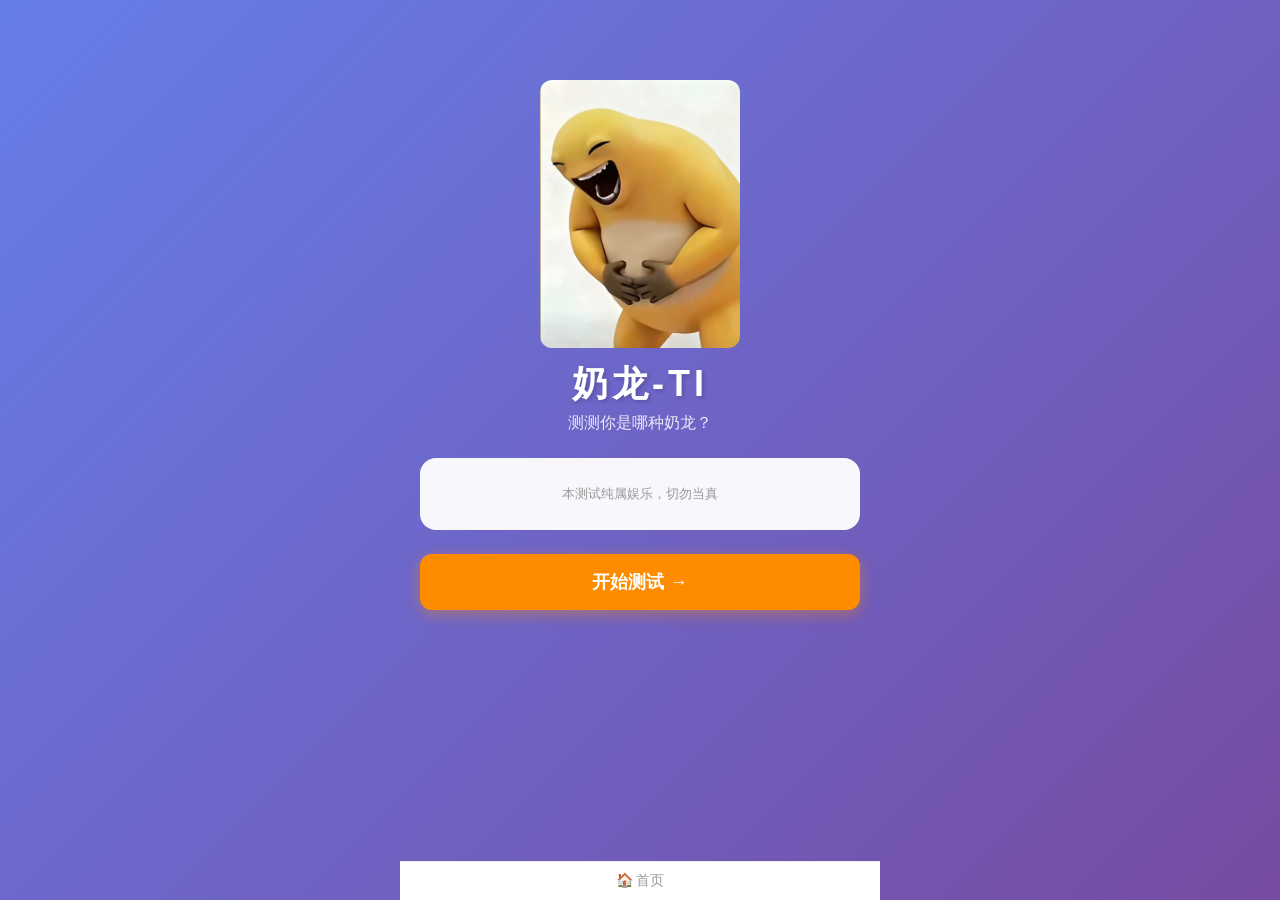
==== index.html @ 22a4e599 "feat: update questions to game-themed content" ====
<!DOCTYPE html>
<html lang="zh-CN">
<head>
<meta charset="UTF-8">
<meta name="viewport" content="width=device-width, initial-scale=1.0">
<title>奶龙-TI 人格测试</title>
<meta property="og:title" content="奶龙-TI 人格测试">
<meta property="og:description" content="测测你是哪种奶龙？">
<meta property="og:image" content="https://cdn.jsdelivr.net/gh/zangenky/nailong-ti/home-logo.png">
<meta property="og:image:width" content="400">
<meta property="og:image:height" content="400">
<meta property="og:url" content="https://zangenky.github.io/nailong-ti/">
<meta property="og:type" content="website">
<link rel="stylesheet" href="style.css">
<meta http-equiv="Cache-Control" content="no-cache, no-store, must-revalidate">
<meta http-equiv="Pragma" content="no-cache">
<meta http-equiv="Expires" content="0">
</head>
<body>
<div id="app">

  <!-- 首页 -->
  <div id="page-home" class="page active">
    <div class="home-content">
      <div class="logo-area">
        <img src="home-logo.png" alt="奶龙TI" class="logo-img">
        <h1>奶龙-TI</h1>
        <p class="subtitle">测测你是哪种奶龙？</p>
      </div>
      <div class="home-desc">
        <p style="font-size:13px;color:#999;text-align:center;margin:0;">本测试纯属娱乐，切勿当真</p>
      </div>
      <button id="start-btn" class="primary-btn">开始测试 →</button>
    </div>
  </div>

  <!-- 答题页 -->
  <div id="page-quiz" class="page">
    <div class="quiz-header">
      <div class="progress-bar">
        <div id="progress-fill" class="progress-fill"></div>
      </div>
      <div id="progress-text" class="progress-text">1 / 16</div>
    </div>
    <h2 id="question-text" class="question-text"></h2>
    <div id="options-container" class="options-container"></div>
  </div>

  <!-- 结果页 -->
  <div id="page-result" class="page">
    <div class="result-content">
      <div id="result-type" class="result-type" style="display:none;">ENTJ</div>
      <div id="result-dragon-name" class="result-dragon-name">奶机</div>
      <div id="result-image" class="result-image">
        <div class="image-placeholder">🐉</div>
      </div>
      <div id="result-desc" class="result-desc"></div>
      <div class="result-dims">
        <div class="dim-bar">
          <span class="dim-label">抽象</span>
          <div class="dim-track">
            <div id="dim-ei" class="dim-fill"></div>
          </div>
          <span class="dim-label">正经</span>
        </div>
        <div class="dim-bar">
          <span class="dim-label">直觉</span>
          <div class="dim-track">
            <div id="dim-ns" class="dim-fill"></div>
          </div>
          <span class="dim-label">实感</span>
        </div>
        <div class="dim-bar">
          <span class="dim-label">理性</span>
          <div class="dim-track">
            <div id="dim-tf" class="dim-fill"></div>
          </div>
          <span class="dim-label">感性</span>
        </div>
        <div class="dim-bar">
          <span class="dim-label">计划</span>
          <div class="dim-track">
            <div id="dim-jp" class="dim-fill"></div>
          </div>
          <span class="dim-label">随性</span>
        </div>
      </div>
      <button id="retest-btn" class="secondary-btn">重新测试</button>
    </div>
  </div>

  <!-- 管理页 -->
  <div id="page-admin" class="page">
    <div class="admin-content">
      <h2>🛠 奶龙-TI 管理后台</h2>
      <p class="subtitle">上传形象图 + 设置名称和描述</p>
      <div id="admin-list" class="admin-list"></div>
      <button id="admin-back-btn" class="secondary-btn">← 返回首页</button>
    </div>
  </div>

</div>

<div class="nav-bar">
  <button class="nav-btn" data-page="home">🏠 首页</button>
  <button id="admin-nav-btn" class="nav-btn" data-page="admin">🛠 管理</button>
</div>

<script src="data.js?v=4"></script>
<script src="app.js?v=4"></script>
</body>
</html>
---- style.css ----
* { margin: 0; padding: 0; box-sizing: border-box; }

body {
  font-family: -apple-system, 'Segoe UI', 'PingFang SC', 'Microsoft YaHei', sans-serif;
  background: linear-gradient(135deg, #667eea 0%, #764ba2 100%);
  min-height: 100vh;
  color: #333;
}

#app {
  max-width: 480px;
  margin: 0 auto;
  min-height: 100vh;
  padding-bottom: 60px;
}

.page { display: none; padding: 20px; }
.page.active { display: block; }

/* 首页 */
.home-content {
  display: flex; flex-direction: column; align-items: center;
  padding-top: 60px; text-align: center;
}
.logo-area { margin-bottom: 24px; }
.logo-img { width: 200px; height: auto; margin-bottom: 8px; border-radius: 12px; }
.logo-area h1 {
  font-size: 36px; color: white; text-shadow: 2px 2px 4px rgba(0,0,0,0.2);
  letter-spacing: 4px;
}
.subtitle { font-size: 16px; color: rgba(255,255,255,0.85); margin-top: 4px; }
.home-desc {
  background: rgba(255,255,255,0.95); border-radius: 16px;
  padding: 24px; margin-bottom: 24px; width: 100%;
  line-height: 1.8;
}
.home-desc p { font-size: 15px; color: #555; margin-bottom: 16px; }
.dimension-preview {
  display: grid; grid-template-columns: 1fr 1fr; gap: 8px;
}
.dimension-preview span {
  background: #f0f0f5; padding: 8px 12px; border-radius: 8px;
  font-size: 13px; color: #555;
}

/* 按钮 */
.primary-btn {
  width: 100%; padding: 16px; font-size: 18px; font-weight: bold;
  background: #FF8C00; color: white; border: none; border-radius: 12px;
  cursor: pointer; transition: transform 0.15s, box-shadow 0.15s;
  box-shadow: 0 4px 15px rgba(255,140,0,0.4);
}
.primary-btn:hover { transform: translateY(-2px); box-shadow: 0 6px 20px rgba(255,140,0,0.5); }
.primary-btn:active { transform: translateY(0); }

.secondary-btn {
  width: 100%; padding: 14px; font-size: 16px;
  background: white; color: #666; border: 2px solid #eee; border-radius: 12px;
  cursor: pointer; margin-top: 12px;
}
.secondary-btn:hover { border-color: #667eea; color: #667eea; }

/* 答题页 */
.quiz-header { margin-bottom: 24px; }
.progress-bar {
  width: 100%; height: 6px; background: rgba(255,255,255,0.3);
  border-radius: 3px; overflow: hidden; margin-bottom: 8px;
}
.progress-fill {
  height: 100%; background: #FFD700;
  border-radius: 3px; transition: width 0.3s ease;
}
.progress-text { font-size: 13px; color: rgba(255,255,255,0.8); text-align: right; }


.question-text {
  font-size: 20px; color: white; line-height: 1.5;
  margin-bottom: 24px; min-height: 60px;
}

.options-container { display: flex; flex-direction: column; gap: 12px; }

.option-btn {
  width: 100%; padding: 18px 20px; font-size: 16px;
  background: rgba(255,255,255,0.95); color: #333;
  border: 2px solid transparent; border-radius: 12px;
  cursor: pointer; text-align: left; line-height: 1.5;
  transition: all 0.2s;
}
.option-btn:hover {
  border-color: #FFD700; transform: translateX(4px);
  box-shadow: 0 4px 12px rgba(0,0,0,0.1);
}
.option-btn .option-key {
  display: inline-block; width: 24px; height: 24px; line-height: 24px;
  text-align: center; background: #f0f0f5; border-radius: 50%;
  font-size: 13px; font-weight: bold; color: #667eea; margin-right: 10px;
}
.option-btn:hover .option-key { background: #FFD700; color: white; }

.option-neutral { border-color: #e0e0e0; background: rgba(255,255,255,0.85); }
.option-neutral:hover { border-color: #4CAF50; transform: translateX(4px); box-shadow: 0 4px 12px rgba(0,0,0,0.1); }
.option-neutral .option-key { background: #e8f5e9; color: #4CAF50; }
.option-neutral:hover .option-key { background: #4CAF50; color: white; }

/* 结果页 */
.result-content {
  background: rgba(255,255,255,0.95); border-radius: 20px;
  padding: 32px 24px; text-align: center; margin-top: 20px;
}
.result-label { font-size: 14px; color: #999; margin-bottom: 4px; }
.result-type { font-size: 42px; font-weight: bold; color: #667eea; letter-spacing: 6px; }
.result-dragon-name {
  font-size: 36px; color: #FF8C00; font-weight: bold; margin: 4px 0 16px;
}
.result-image {
  width: 200px; height: 200px; margin: 0 auto 16px;
  border-radius: 16px; overflow: hidden;
  background: #f5f5f5; display: flex; align-items: center; justify-content: center;
}
.result-image img { width: 100%; height: 100%; object-fit: contain; }
.image-placeholder { font-size: 80px; }

.result-desc {
  font-size: 15px; color: #555; line-height: 1.8;
  text-align: left; padding: 16px; background: #f8f8ff;
  border-radius: 12px; margin-bottom: 20px;
}

.result-dims { margin-bottom: 12px; }
.dim-bar {
  display: flex; align-items: center; gap: 8px; margin-bottom: 10px;
}
.dim-label { font-size: 12px; color: #888; white-space: nowrap; width: 36px; text-align: center; }
.dim-track {
  flex: 1; height: 8px; background: #eee; border-radius: 4px; overflow: hidden;
  position: relative;
}
.dim-fill {
  height: 100%; background: linear-gradient(90deg, #667eea, #764ba2);
  border-radius: 4px; transition: width 0.6s ease;
}

/* 管理页 */
.admin-content { padding-top: 20px; }
.admin-content h2 { color: white; font-size: 24px; }
.admin-content .subtitle { margin-bottom: 20px; }
.admin-list { display: flex; flex-direction: column; gap: 12px; }
.admin-card {
  background: white; border-radius: 12px; padding: 16px;
  display: flex; align-items: center; gap: 16px;
}
.admin-card .type-code {
  font-size: 18px; font-weight: bold; color: #667eea; width: 60px;
}
.admin-card .preview-img {
  width: 60px; height: 60px; border-radius: 8px; background: #f0f0f5;
  display: flex; align-items: center; justify-content: center;
  font-size: 24px; overflow: hidden; cursor: pointer; flex-shrink: 0;
}
.admin-card .preview-img img { width: 100%; height: 100%; object-fit: contain; }
.admin-card .admin-fields { flex: 1; }
.admin-card .admin-fields input {
  width: 100%; padding: 6px 10px; border: 1px solid #ddd;
  border-radius: 6px; font-size: 14px; margin-bottom: 4px;
}
.admin-card .admin-fields textarea {
  width: 100%; padding: 6px 10px; border: 1px solid #ddd;
  border-radius: 6px; font-size: 13px; resize: vertical; height: 40px;
}
.clear-img-btn {
  font-size: 11px; color: #f44336; background: none; border: 1px solid #f44336;
  border-radius: 4px; padding: 2px 8px; cursor: pointer; margin-top: 4px;
}
.clear-img-btn:hover { background: #f44336; color: white; }

/* 底部导航 */
.nav-bar {
  position: fixed; bottom: 0; left: 0; right: 0;
  display: flex; background: white; border-top: 1px solid #eee;
  max-width: 480px; margin: 0 auto;
}
.nav-btn {
  flex: 1; padding: 10px; border: none; background: none;
  font-size: 14px; cursor: pointer; color: #999;
}
.nav-btn.active { color: #667eea; font-weight: bold; }

/* 动画 */
@keyframes fadeIn { from { opacity: 0; transform: translateY(10px); } to { opacity: 1; transform: translateY(0); } }
.page.active { animation: fadeIn 0.3s ease; }
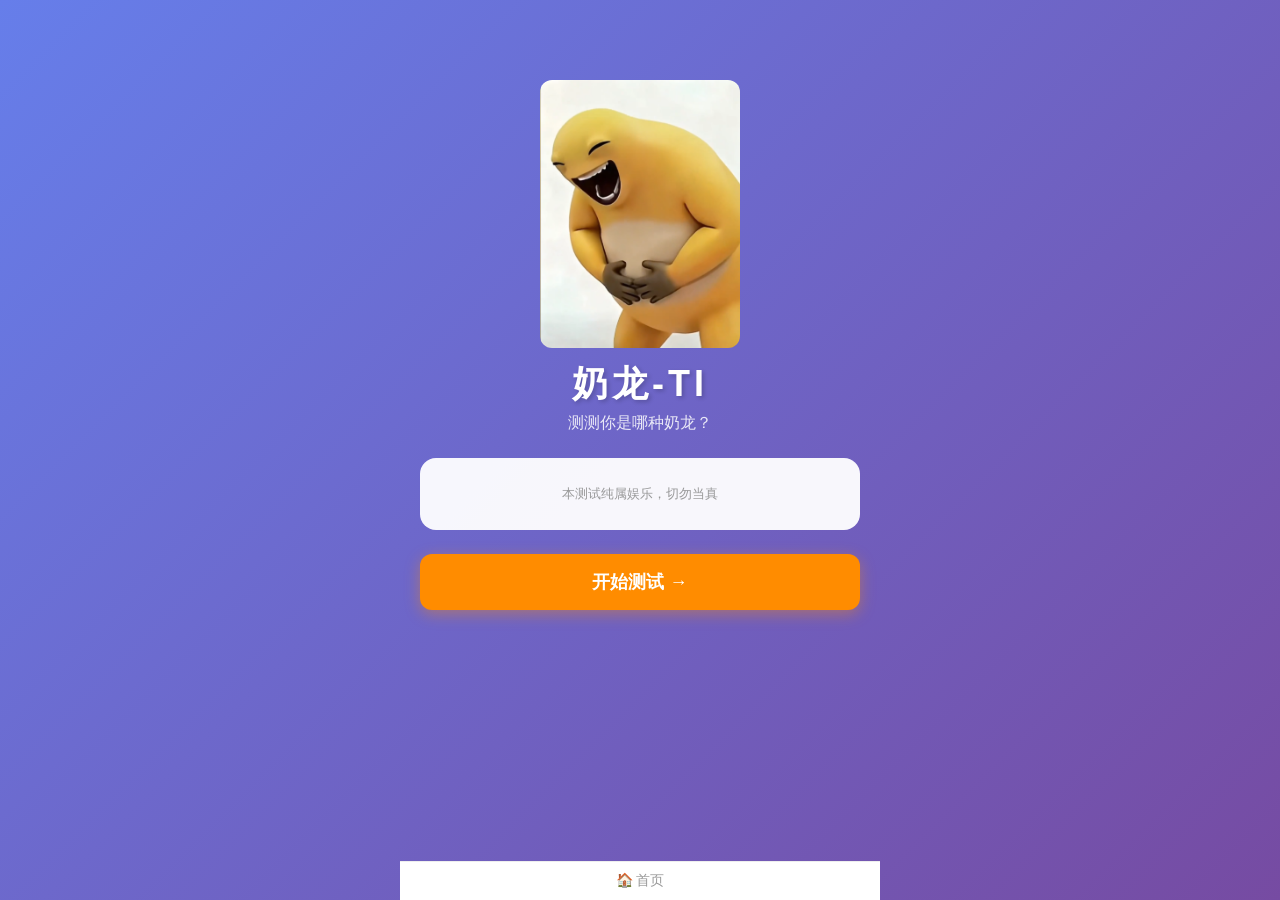
==== commit 12f34937: "fix: renderResult before saveToHash to prevent hash-abort in X5 browser" ====
--- a/index.html
+++ b/index.html
@@ -106,7 +106,7 @@
   <button id="admin-nav-btn" class="nav-btn" data-page="admin">🛠 管理</button>
 </div>
 
-<script src="data.js?v=4"></script>
-<script src="app.js?v=4"></script>
+<script src="data.js?v=5"></script>
+<script src="app.js?v=8"></script>
 </body>
 </html>
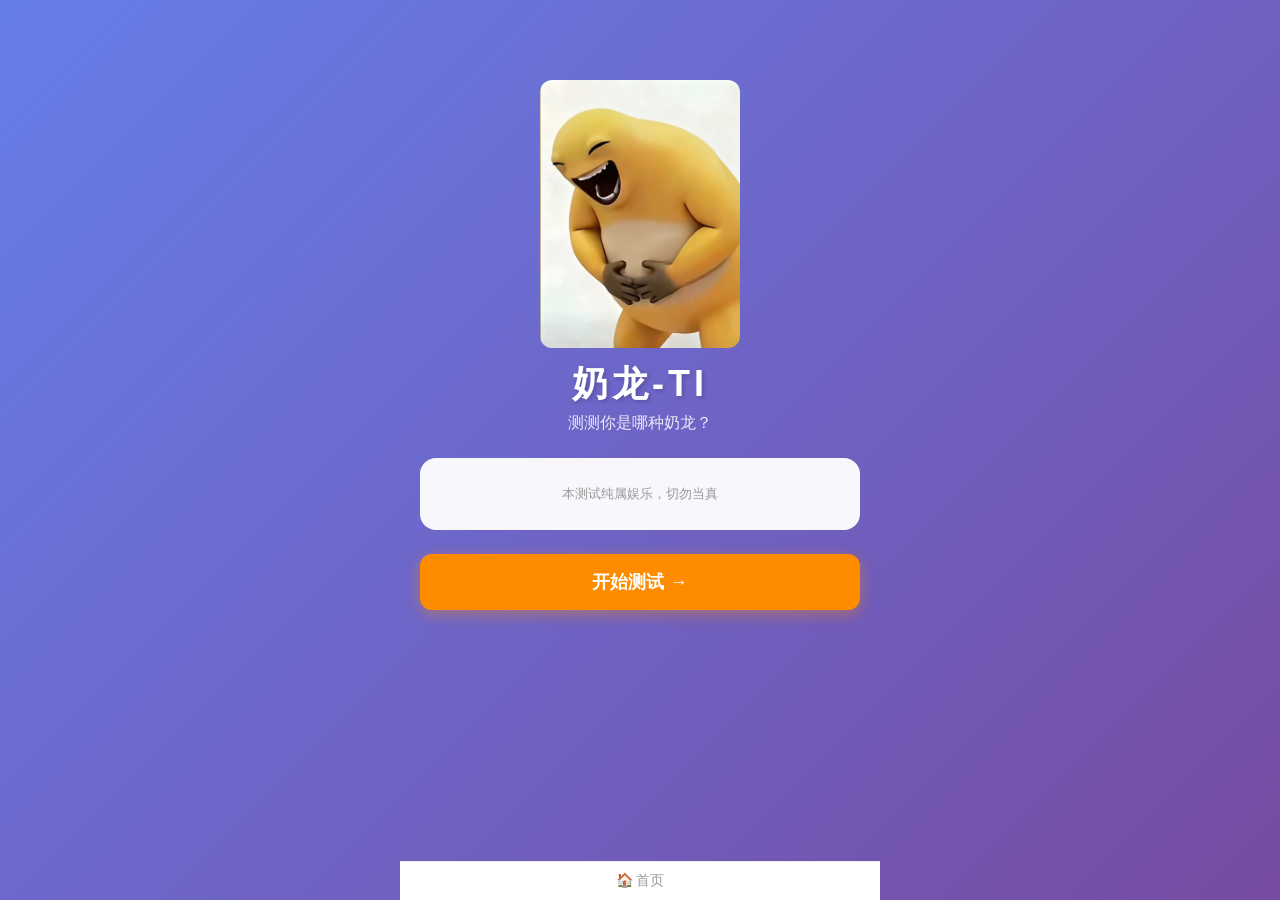
==== commit 945a0f4b: "fix: use history.replaceState + setTimeout for hash to prevent X5 abort Co-Authored-By: Claude Opus " ====
--- a/index.html
+++ b/index.html
@@ -107,6 +107,6 @@
 </div>
 
 <script src="data.js?v=5"></script>
-<script src="app.js?v=8"></script>
+<script src="app.js?v=9"></script>
 </body>
 </html>
